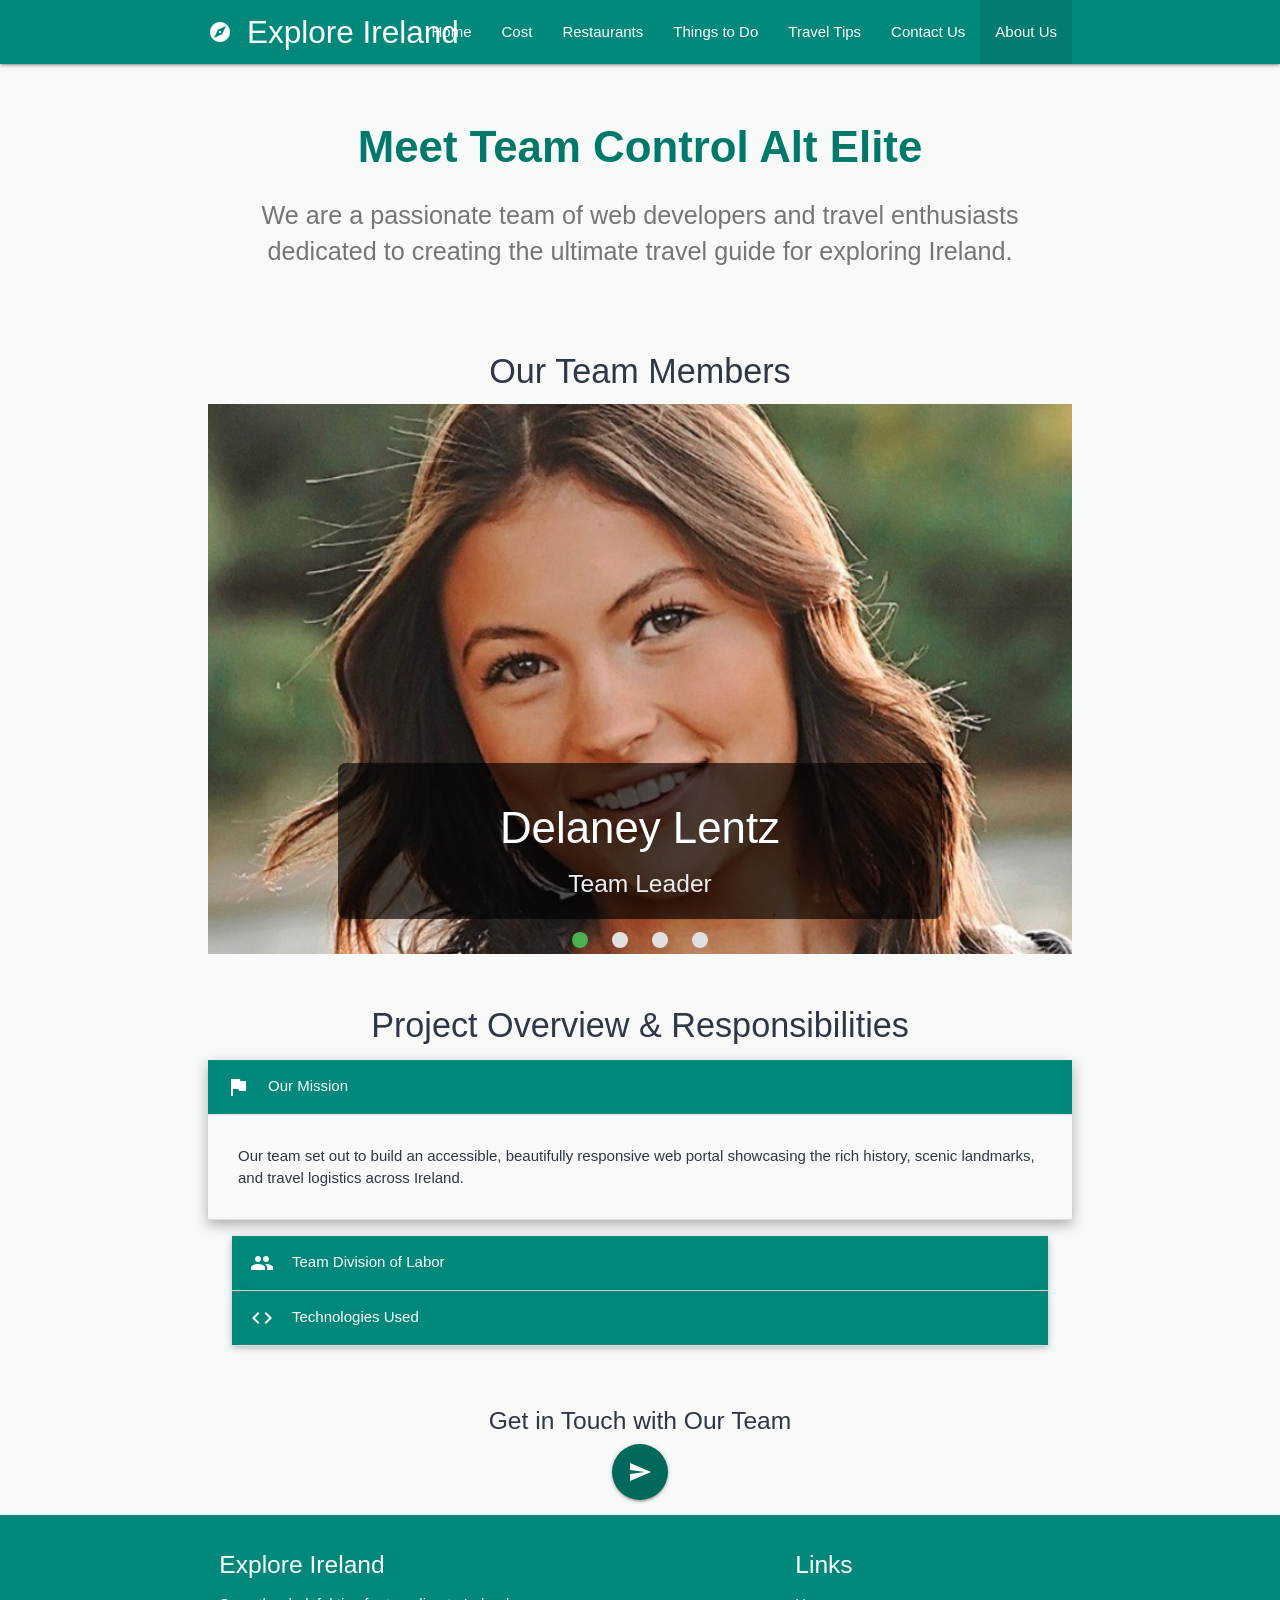
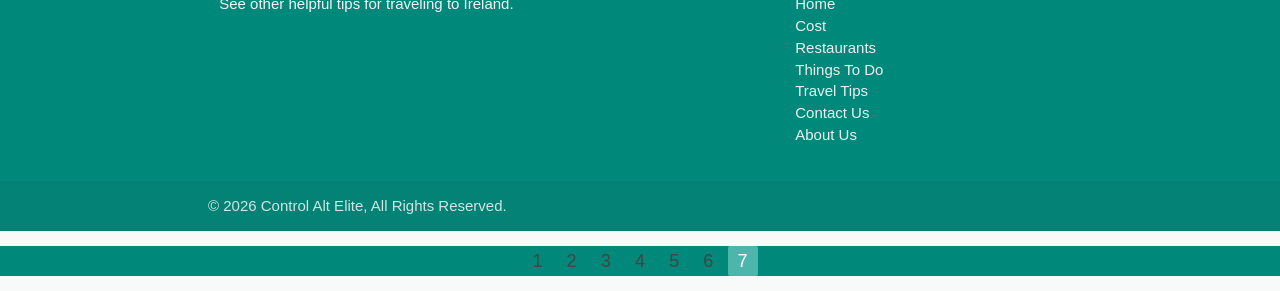
==== aboutus.html @ 84ff9fa5 "Update aboutus.html" ====
<!DOCTYPE html>
<html lang="en">
<head>
    <meta charset="UTF-8">
    <meta name="viewport" content="width=device-width, initial-scale=1.0">
    <title>Ireland Travel | About Us</title>
    <link rel="stylesheet" href="thingstodo.css">
    <link rel="stylesheet" href="global.css">
    <!-- Google Fonts & Material Icons -->
    <link rel="preconnect" href="https://fonts.googleapis.com">
    <link rel="preconnect" href="https://fonts.gstatic.com" crossorigin>
    <link href="https://fonts.googleapis.com/icon?family=Material+Icons" rel="stylesheet">
    <link href="https://fonts.googleapis.com/css2?family=Plus+Jakarta+Sans:wght@400;500;600;700&display=swap" rel="stylesheet">
    <!-- Materialize CSS & JavaScript -->
    <link rel="stylesheet" href="https://cdnjs.cloudflare.com/ajax/libs/materialize/1.0.0/css/materialize.min.css">
    <script src="https://cdnjs.cloudflare.com/ajax/libs/materialize/1.0.0/js/materialize.min.js"></script>

    <style>
        /* Responsive Desktop Height & Framing Fixes */
        @media only screen and (min-width: 993px) {
            .slider, 
            .slider .slides {
                height: 550px !important; /* Expands height on desktop to fit portrait photos */
            }
        }

        .slider .slides {
            background-color: #004d40; /* Dark teal background fill */
        }

        .slider .slides li img {
            object-fit: cover !important; /* Fills slide without stretching */
            object-position: center 20% !important; /* Aligns photos near the top so faces aren't cut off */
            width: 100% !important;
            height: 100% !important;
        }

        /* Bottom Caption Styling with Contrast Overlay */
        .slider .slides li .caption {
            top: auto !important;
            bottom: 35px !important; /* Positions text neatly at the bottom */
            background: rgba(0, 0, 0, 0.65); /* Dark background overlay for clear text reading */
            border-radius: 8px;
            padding: 12px 24px;
            display: inline-block;
        }

        .slider .indicators {
            z-index: 10; /* Ensures indicator dots sit on top of captions */
        }
    </style>

    <script>
        document.addEventListener('DOMContentLoaded', function() {
            // Materialize JS Feature 1: Sidenav Initialization
            var sidenavElems = document.querySelectorAll('.sidenav');
            M.Sidenav.init(sidenavElems);

            // Materialize JS Feature 2: Slider (2-second automated transition)
            var sliderElems = document.querySelectorAll('.slider');
            M.Slider.init(sliderElems, {
                indicators: true,
                height: 550, // Matches CSS desktop height
                duration: 500,
                interval: 2000 // Slides every 2 seconds
            });

            // Materialize JS Feature 3: Collapsible (Interactive Accordion)
            var collapsibleElems = document.querySelectorAll('.collapsible');
            M.Collapsible.init(collapsibleElems);

            // Materialize JS Feature 4: Tooltips
            var tooltipElems = document.querySelectorAll('.tooltipped');
            M.Tooltip.init(tooltipElems);
        });
    </script>
</head>
<body>

    <!-- Navigation Header -->
    <header>
        <div class="navbar-fixed">
            <nav class="teal darken-1">
                <div class="nav-wrapper container">
                    <!-- Brand Logo with Icon -->
                    <a href="Thingstodo.html" class="brand-logo valign-wrapper">
                        <i class="material-icons left">explore</i>Explore Ireland
                    </a>
                    <!-- Mobile Hamburger Trigger -->
                    <a href="#" data-target="mobile-demo" class="sidenav-trigger"><i class="material-icons">menu</i></a>
                    <!-- Desktop Navigation Links -->
                    <ul class="right hide-on-med-and-down">
                        <li><a href="index.html">Home</a></li>
                        <li><a href="costs.html">Cost</a></li>
                        <li><a href="restaurants.html">Restaurants</a></li>
                        <li><a href="Thingstodo.html">Things to Do</a></li>
                        <li><a href="traveltips.html">Travel Tips</a></li>
                        <li><a href="contact.html">Contact Us</a></li>
                        <li class="active"><a href="aboutus.html">About Us</a></li>
                    </ul>
                </div>
            </nav>
        </div>

        <!-- Mobile Sidenav -->
        <ul class="sidenav" id="mobile-demo">
            <li><a href="index.html">Home</a></li>
            <li><a href="costs.html">Cost</a></li>
            <li><a href="restaurants.html">Restaurants</a></li>
            <li><a href="Thingstodo.html">Things to Do</a></li>
            <li><a href="traveltips.html">Travel Tips</a></li>
            <li><a href="contact.html">Contact Us</a></li>
            <li class="active"><a href="aboutus.html">About Us</a></li>
        </ul>
    </header>

    <!-- Page Title Header -->
    <main class="container" style="margin-top: 30px;">
        <div class="row center-align">
            <div class="col s12">
                <h3 class="teal-text text-darken-2" style="font-weight: 700;">Meet Team Control Alt Elite</h3>
                <p class="flow-text grey-text text-darken-1">
                    We are a passionate team of web developers and travel enthusiasts dedicated to creating the ultimate travel guide for exploring Ireland.
                </p>
            </div>
        </div>

        <!-- SLIDESHOW: Materialize Slider with 4 Group Members -->
        <section class="section">
            <h4 class="center-align header">Our Team Members</h4>
            <div class="slider">
                <ul class="slides">
                    <!-- Slide 1: Group Member 1 -->
                    <li>
                        <img src="delaney%20update%20picture.jpeg" alt="Delaney - Lead Developer">
                        <div class="caption center-align">
                            <h3 class="white-text text-shadow">Delaney Lentz</h3>
                            <h5 class="light grey-text text-lighten-3">Team Leader</h5>
                        </div>
                    </li>
                    <!-- Slide 2: Group Member 2 -->
                    <li>
                        <img src="kaileigh.png" alt="Kaileigh">
                        <div class="caption center-align">
                            <h3 class="white-text text-shadow">Kaileigh Schneberger</h3>
                            <h5 class="light grey-text text-lighten-3">Group member 2</h5>
                        </div>
                    </li>
                    <!-- Slide 3: Group Member 3 -->
                    <li>
                        <img src="simone picture.jpeg" alt="simone mercer">
                        <div class="caption center-align">
                            <h3 class="white-text text-shadow">Simone Mercer</h3>
                            <h5 class="light grey-text text-lighten-3">Group Member 3</h5>
                        </div>
                    </li>
                    <!-- Slide 4: Group Member 4 -->
                    <li>
                        <img src="chaiyapicture.jpg" alt="Chaiya Herberger">
                        <div class="caption center-align">
                            <h3 class="white-text text-shadow">Chaiya Herberger</h3>
                            <h5 class="light grey-text text-lighten-3">Group Member 4</h5>
                        </div>
                    </li>
                </ul>
            </div>
        </section>

        <!-- MATERIALIZE JAVASCRIPT FEATURE: Collapsible Accordion -->
        <section class="section">
            <h4 class="center-align header">Project Overview & Responsibilities</h4>
            <ul class="collapsible popout">
                <li class="active">
                    <div class="collapsible-header teal darken-1 white-text">
                        <i class="material-icons">flag</i>Our Mission
                    </div>
                    <div class="collapsible-body">
                        <span>Our team set out to build an accessible, beautifully responsive web portal showcasing the rich history, scenic landmarks, and travel logistics across Ireland.</span>
                    </div>
                </li>
                <li>
                    <div class="collapsible-header teal darken-1 white-text">
                        <i class="material-icons">group</i>Team Division of Labor
                    </div>
                    <div class="collapsible-body">
                        <p><strong>Delaney:</strong> Group leader ensuring progress is being made. Coded and made the Contact Us and Home pages.</p>
                        <p><strong>Kaileigh:</strong> Helped ensure unitly in the pages while designing and coding the About Us and Things to Do pages.</p>
                        <p><strong>Simone:</strong> Designed and coded the Travel Tips page.</p>
                        <p><strong>Chaiya:</strong> Designed and coded the Restaurants page.</p>
                    </div>
                </li>
                <li>
                    <div class="collapsible-header teal darken-1 white-text">
                        <i class="material-icons">code</i>Technologies Used
                    </div>
                    <div class="collapsible-body">
                        <span>We were able to build this website with the knowledge gained from class activties, homework, and the help of Gemini.</span>
                    </div>
                </li>
            </ul>
        </section>

        <!-- Interactive Contact / Social Quick Links -->
        <section class="section center-align">
            <h5>Get in Touch with Our Team</h5>
            <a class="btn-floating btn-large teal darken-3 tooltipped waves-effect waves-light" data-position="bottom" data-tooltip="Visit Contact Page" href="contact.html"><i class="material-icons">send</i></a>
        </section>
    </main>

    <!-- Footer -->
    <footer class="page-footer teal darken-1">
        <div class="container">
            <div class="row">
                <div class="col l6 s12">
                    <h5 class="white-text">Explore Ireland</h5>
                    <p class="grey-text text-lighten-4">See other helpful tips for traveling to Ireland.</p>
                </div>
                <div class="col l4 offset-l2 s12">
                    <h5 class="white-text">Links</h5>
                    <ul>
                        <li><a class="grey-text text-lighten-3" href="index.html">Home</a></li>
                        <li><a class="grey-text text-lighten-3" href="costs.html">Cost</a></li>
                        <li><a class="grey-text text-lighten-3" href="restaurants.html">Restaurants</a></li>
                        <li><a class="grey-text text-lighten-3" href="Thingstodo.html">Things To Do</a></li>
                        <li><a class="grey-text text-lighten-3" href="traveltips.html">Travel Tips</a></li>
                        <li><a class="grey-text text-lighten-3" href="contact.html">Contact Us</a></li>
                        <li><a class="grey-text text-lighten-3" href="AboutUs.html">About Us</a></li>
                    </ul>
                </div>
            </div>
        </div>
        <div class="footer-copyright">
            <div class="container">
                © 2026 Control Alt Elite, All Rights Reserved.
            </div>
        </div>
    </footer>

    <!-- Pagination -->
    <ul class="pagination center-align teal darken-1 black-text">
        <li class="waves-effect"><a href="index.html">1</a></li>
        <li class="waves-effect"><a href="costs.html">2</a></li>
        <li class="waves-effect"><a href="restaurants.html">3</a></li>
        <li class="waves-effect"><a href="Thingstodo.html">4</a></li>
        <li class="waves-effect"><a href="traveltips.html">5</a></li>
        <li class="waves-effect"><a href="contact.html">6</a></li>
        <li class="active teal lighten-2 black-text"><a href="AboutUs.html">7</a></li>
    </ul>

</body>
</html>
---- thingstodo.css ----
/* ==========================================
   Things To Do Page Custom Stylesheet
   Imports base styling from homepage.css
   ========================================== */

@import url('homepage.css');

/* Subtitle for Main Sections */
.section-subtitle {
  text-align: center;
  color: var(--text-muted);
  font-size: 1rem;
  margin-top: -12px;
  margin-bottom: 24px;
}

/* Embedded Video Wrapper (16:9 Aspect Ratio) */
.video-card {
  padding: 24px;
  text-align: center;
}

.video-wrapper {
  position: relative;
  width: 100%;
  padding-bottom: 56.25%; /* 16:9 aspect ratio */
  height: 0;
  border-radius: var(--radius-md);
  overflow: hidden;
  box-shadow: var(--shadow-sm);
  background-color: #000;
}

.video-wrapper iframe {
  position: absolute;
  top: 0;
  left: 0;
  width: 100%;
  height: 100%;
  border: 0;
}

/* Attraction Card Layout */
.attraction-card {
  display: flex;
  flex-direction: column;
}

.attraction-card .card-image {
  position: relative;
  height: 220px;
  overflow: hidden;
}

.attraction-card .card-image img {
  width: 100%;
  height: 100%;
  object-fit: cover;
  transition: transform 0.5s ease;
}

.attraction-card:hover .card-image img {
  transform: scale(1.05);
}

/* Badge Styling */
.badge {
  position: absolute;
  top: 16px;
  right: 16px;
  padding: 6px 14px;
  border-radius: 50px;
  font-size: 0.75rem;
  font-weight: 600;
  letter-spacing: 0.03em;
  text-transform: uppercase;
}

.badge-coastal {
  background: rgba(162, 210, 255, 0.9);
  color: #1A365D;
  backdrop-filter: blur(4px);
}

.badge-history {
  background: rgba(214, 234, 223, 0.9);
  color: #1C4532;
  backdrop-filter: blur(4px);
}

.badge-hiking {
  background: rgba(255, 229, 217, 0.9);
  color: #632B1A;
  backdrop-filter: blur(4px);
}

/* Card External Links */
.attraction-card .card-link {
  display: inline-flex;
  align-items: center;
  gap: 6px;
  font-weight: 600;
  font-size: 0.9rem;
  color: var(--pastel-green-dark);
  text-decoration: none;
  transition: var(--transition);
  margin-top: auto;
}

.attraction-card .card-link:hover {
  color: var(--pastel-blue-dark);
  gap: 10px;
}
---- global.css ----
:root {
  --pastel-green-light: #EAF7F1;
  --pastel-green: #95E1D3;
  --pastel-green-dark: #38A3A5;

  --pastel-blue-light: #EBF4FC;
  --pastel-blue: #A2D2FF;
  --pastel-blue-dark: #5390D9;

  --bg-color: #F8FAF9;
  --card-bg: #FFFFFF;
  --text-main: #2D3748;
  --text-muted: #718096;
  --border-color: #E2E8F0;

  --radius-sm: 8px;
  --radius-md: 16px;

  --shadow-sm: 0 2px 8px rgba(0, 0, 0, 0.04);
  --shadow-md: 0 10px 25px -5px rgba(149, 225, 211, 0.25);
  --shadow-lg: 0 20px 30px -10px rgba(83, 144, 217, 0.2);

  --transition: all 0.3s cubic-bezier(0.4, 0, 0.2, 1);
}
/* Header & Navigation */
.navbar {
  position: sticky;
  top: 0;
  z-index: 100;
  background: rgba(255, 255, 255, 0.85);
  backdrop-filter: blur(12px);
  border-bottom: 1px solid var(--border-color);
  padding: 16px 0;
}

.nav-container {
  display: flex;
  justify-content: space-between;
  align-items: center;
}

.compass-icon {
  width: 36px;
  height: 36px;
  stroke: var(--pastel-green-dark);
  transition: var(--transition);
}

.logo:hover .compass-icon {
  transform: rotate(45deg);
  stroke: var(--pastel-blue-dark);
}

.nav-links {
  display: flex;
  gap: 32px;
}

.nav-links a {
  font-weight: 500;
  font-size: 0.95rem;
  color: var(--text-muted);
  transition: var(--transition);
  position: relative;
}

.nav-links a:hover,
.nav-links a.active {
  color: var(--pastel-green-dark);
}

.nav-links a.active::after {
  content: '';
  position: absolute;
  bottom: -6px;
  left: 0;
  width: 100%;
  height: 2px;
  background: var(--pastel-green-dark);
  border-radius: 2px;
}

/* Footer */
.footer {
  background-color: #FFFFFF;
  border-top: 1px solid var(--border-color);
  padding: 40px 0;
  text-align: center;
}

.footer-content {
  display: flex;
  flex-direction: column;
  align-items: center;
  gap: 16px;
}

.footer p {
  color: var(--text-muted);
  font-size: 0.9rem;
}

/* Responsive Styles */
@media (max-width: 768px) {
  .hero h1 {
    font-size: 2.25rem;
  }
  .grid {
    grid-template-columns: 1fr;
  }
}
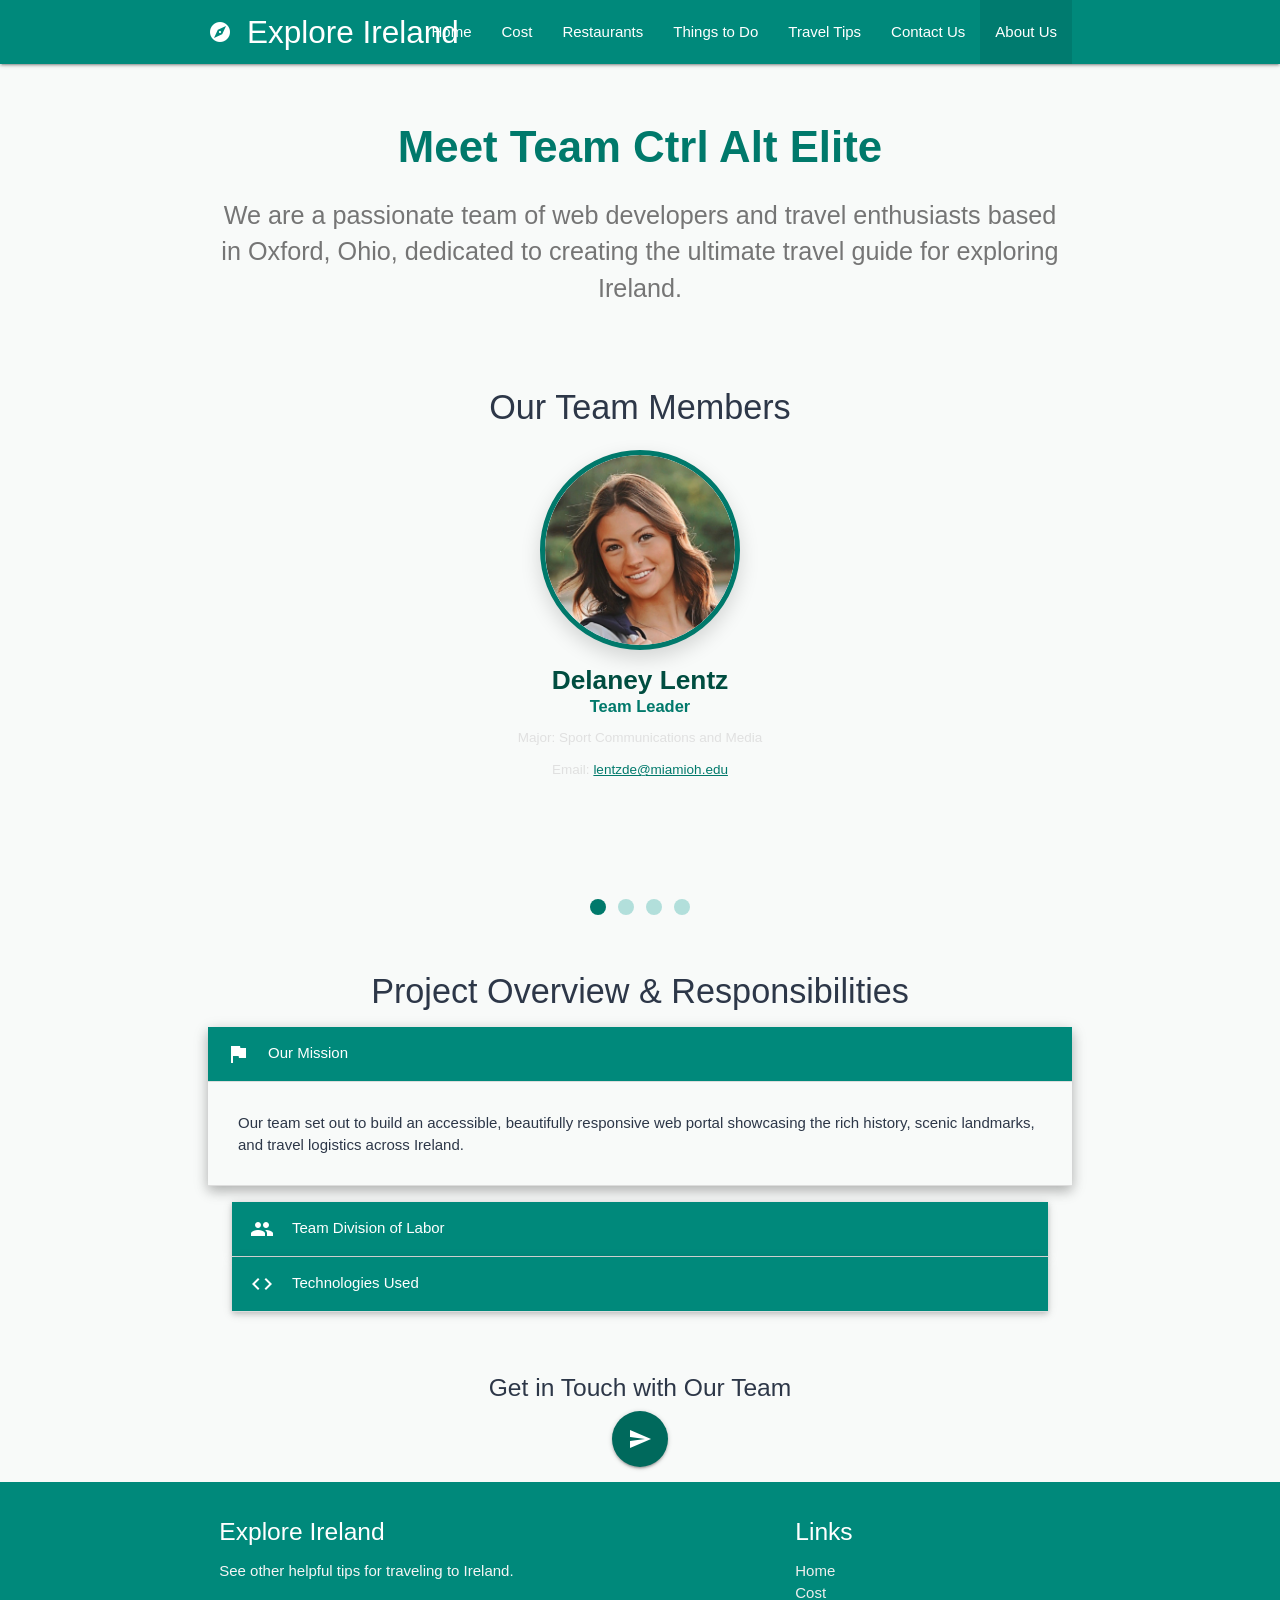
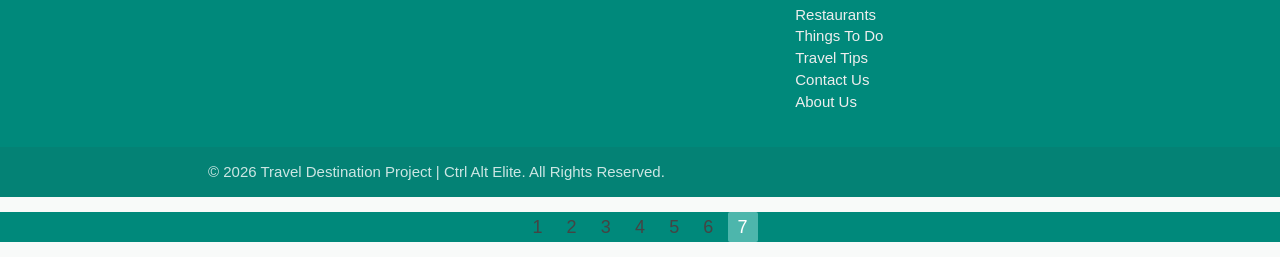
==== commit 8129ed12: "V2" ====
--- a/aboutus.html
+++ b/aboutus.html
@@ -16,37 +16,100 @@
     <script src="https://cdnjs.cloudflare.com/ajax/libs/materialize/1.0.0/js/materialize.min.js"></script>
 
     <style>
-        /* Responsive Desktop Height & Framing Fixes */
-        @media only screen and (min-width: 993px) {
-            .slider, 
-            .slider .slides {
-                height: 550px !important; /* Expands height on desktop to fit portrait photos */
-            }
+        /* Circular Rotating Team Slider Styling */
+        .slider {
+            height: 480px !important;
+            background: transparent !important;
+            box-shadow: none !important;
         }
 
         .slider .slides {
-            background-color: #004d40; /* Dark teal background fill */
-        }
-
-        .slider .slides li img {
-            object-fit: cover !important; /* Fills slide without stretching */
-            object-position: center 20% !important; /* Aligns photos near the top so faces aren't cut off */
+            height: 430px !important;
+            background-color: transparent !important;
+        }
+
+        .slider .slides li {
+            background-color: transparent !important;
+            text-align: center;
+        }
+
+        /* Circular Frame for Team Photos */
+        .profile-circle-container {
+            width: 200px;
+            height: 200px;
+            margin: 10px auto 0 auto;
+            border-radius: 50%;
+            overflow: hidden;
+            border: 5px solid #00796b; /* Teal Accent Border */
+            box-shadow: 0 8px 20px rgba(0, 0, 0, 0.15);
+            background-color: #e0f2f1;
+        }
+
+        .profile-circle-container img {
             width: 100% !important;
             height: 100% !important;
-        }
-
-        /* Bottom Caption Styling with Contrast Overlay */
+            object-fit: cover !important;
+            object-position: center top !important; /* Keeps tops of heads fully visible */
+            border-radius: 50%;
+        }
+
+        /* Caption Text Below Circle Frame */
         .slider .slides li .caption {
-            top: auto !important;
-            bottom: 35px !important; /* Positions text neatly at the bottom */
-            background: rgba(0, 0, 0, 0.65); /* Dark background overlay for clear text reading */
-            border-radius: 8px;
-            padding: 12px 24px;
-            display: inline-block;
-        }
-
+            position: relative !important;
+            top: 10px !important;
+            left: 0 !important;
+            right: 0 !important;
+            width: 100% !important;
+            opacity: 1 !important;
+            background: transparent !important;
+            padding: 0 !important;
+            box-shadow: none !important;
+            border-radius: 0;
+            display: block !important;
+        }
+
+        .slider .slides li .caption h3 {
+            color: #004d40 !important;
+            font-size: 1.75rem !important;
+            font-weight: 700;
+            margin: 6px 0 2px 0;
+            text-shadow: none !important;
+        }
+
+        .slider .slides li .caption h5 {
+            color: #00796b !important;
+            font-size: 1.1rem !important;
+            font-weight: 600;
+            margin: 2px 0;
+            text-shadow: none !important;
+        }
+
+        .member-details {
+            font-size: 0.9rem;
+            color: #444;
+            margin-top: 4px;
+            line-height: 1.4;
+        }
+
+        .member-details a {
+            color: #00796b;
+            text-decoration: underline;
+            font-weight: 500;
+        }
+
+        /* Indicator Dots Styling */
         .slider .indicators {
-            z-index: 10; /* Ensures indicator dots sit on top of captions */
+            bottom: 0px !important;
+            z-index: 10;
+        }
+
+        .slider .indicators .indicator-item {
+            background-color: #b2dfdb;
+            margin: 0 6px;
+        }
+
+        .slider .indicators .indicator-item.active {
+            background-color: #00796b;
         }
     </style>
 
@@ -56,13 +119,13 @@
             var sidenavElems = document.querySelectorAll('.sidenav');
             M.Sidenav.init(sidenavElems);
 
-            // Materialize JS Feature 2: Slider (2-second automated transition)
+            // Materialize JS Feature 2: Slider (2-second automated rotation)
             var sliderElems = document.querySelectorAll('.slider');
             M.Slider.init(sliderElems, {
                 indicators: true,
-                height: 550, // Matches CSS desktop height
+                height: 480, // Expanded height for circle + bio info
                 duration: 500,
-                interval: 2000 // Slides every 2 seconds
+                interval: 2000 // Rotates every 2 seconds
             });
 
             // Materialize JS Feature 3: Collapsible (Interactive Accordion)
@@ -83,7 +146,7 @@
             <nav class="teal darken-1">
                 <div class="nav-wrapper container">
                     <!-- Brand Logo with Icon -->
-                    <a href="Thingstodo.html" class="brand-logo valign-wrapper">
+                    <a href="index.html" class="brand-logo valign-wrapper">
                         <i class="material-icons left">explore</i>Explore Ireland
                     </a>
                     <!-- Mobile Hamburger Trigger -->
@@ -109,8 +172,8 @@
             <li><a href="restaurants.html">Restaurants</a></li>
             <li><a href="Thingstodo.html">Things to Do</a></li>
             <li><a href="traveltips.html">Travel Tips</a></li>
+            <li class="active"><a href="aboutus.html">About Us</a></li>
             <li><a href="contact.html">Contact Us</a></li>
-            <li class="active"><a href="aboutus.html">About Us</a></li>
         </ul>
     </header>
 
@@ -118,50 +181,79 @@
     <main class="container" style="margin-top: 30px;">
         <div class="row center-align">
             <div class="col s12">
-                <h3 class="teal-text text-darken-2" style="font-weight: 700;">Meet Team Control Alt Elite</h3>
+                <h3 class="teal-text text-darken-2" style="font-weight: 700;">Meet Team Ctrl Alt Elite</h3>
                 <p class="flow-text grey-text text-darken-1">
-                    We are a passionate team of web developers and travel enthusiasts dedicated to creating the ultimate travel guide for exploring Ireland.
+                    We are a passionate team of web developers and travel enthusiasts based in Oxford, Ohio, dedicated to creating the ultimate travel guide for exploring Ireland.
                 </p>
             </div>
         </div>
 
-        <!-- SLIDESHOW: Materialize Slider with 4 Group Members -->
+        <!-- SLIDESHOW: Rotating Circular Profile Slider -->
         <section class="section">
             <h4 class="center-align header">Our Team Members</h4>
             <div class="slider">
                 <ul class="slides">
-                    <!-- Slide 1: Group Member 1 -->
+
+                    <!-- Slide 1: Delaney Lentz -->
                     <li>
-                        <img src="delaney%20update%20picture.jpeg" alt="Delaney - Lead Developer">
+                        <div class="profile-circle-container">
+                            <img src="delaney update picture.jpeg" alt="Delaney Lentz">
+                        </div>
                         <div class="caption center-align">
-                            <h3 class="white-text text-shadow">Delaney Lentz</h3>
-                            <h5 class="light grey-text text-lighten-3">Team Leader</h5>
+                            <h3>Delaney Lentz</h3>
+                            <h5>Team Leader</h5>
+                            <div class="member-details">
+                                <p><strong>Major:</strong> Sport Communications and Media</p>
+                                <p><strong>Email:</strong> <a href="mailto:lentzde@miamioh.edu">lentzde@miamioh.edu</a></p>
+                            </div>
                         </div>
                     </li>
-                    <!-- Slide 2: Group Member 2 -->
+
+                    <!-- Slide 2: Kaileigh Schneberger -->
                     <li>
-                        <img src="kaileigh.png" alt="Kaileigh">
+                        <div class="profile-circle-container">
+                            <img src="kaileigh picture.png" alt="Kaileigh Schneberger">
+                        </div>
                         <div class="caption center-align">
-                            <h3 class="white-text text-shadow">Kaileigh Schneberger</h3>
-                            <h5 class="light grey-text text-lighten-3">Group member 2</h5>
+                            <h3>Kaileigh Schneberger</h3>
+                            <h5>Team Member</h5>
+                            <div class="member-details">
+                                <p><strong>Major:</strong> Sport Communications and Media</p>
+                                <p><strong>Email:</strong> <a href="mailto:schnebk@miamioh.edu">schnebk@miamioh.edu</a></p>
+                            </div>
                         </div>
                     </li>
-                    <!-- Slide 3: Group Member 3 -->
+
+                    <!-- Slide 3: Chaiya Herberger -->
                     <li>
-                        <img src="simone picture.jpeg" alt="simone mercer">
+                        <div class="profile-circle-container">
+                            <img src="chaiyapicture.jpg" alt="Chaiya Herberger">
+                        </div>
                         <div class="caption center-align">
-                            <h3 class="white-text text-shadow">Simone Mercer</h3>
-                            <h5 class="light grey-text text-lighten-3">Group Member 3</h5>
+                            <h3>Chaiya Herberger</h3>
+                            <h5>Team Member</h5>
+                            <div class="member-details">
+                                <p><strong>Major:</strong> Emerging Technology in Business and Design</p>
+                                <p><strong>Email:</strong> <a href="mailto:herberc3@miamioh.edu">herberc3@miamioh.edu</a></p>
+                            </div>
                         </div>
                     </li>
-                    <!-- Slide 4: Group Member 4 -->
+
+                    <!-- Slide 4: Simone Mercer -->
                     <li>
-                        <img src="chaiyapicture.jpg" alt="Chaiya Herberger">
+                        <div class="profile-circle-container">
+                            <img src="simone picture.jpeg" alt="Simone Mercer">
+                        </div>
                         <div class="caption center-align">
-                            <h3 class="white-text text-shadow">Chaiya Herberger</h3>
-                            <h5 class="light grey-text text-lighten-3">Group Member 4</h5>
+                            <h3>Simone Mercer</h3>
+                            <h5>Team Member</h5>
+                            <div class="member-details">
+                                <p><strong>Major:</strong> Sport Communications and Media</p>
+                                <p><strong>Email:</strong> <a href="mailto:mercersc@miamioh.edu">mercersc@miamioh.edu</a></p>
+                            </div>
                         </div>
                     </li>
+
                 </ul>
             </div>
         </section>
@@ -184,7 +276,7 @@
                     </div>
                     <div class="collapsible-body">
                         <p><strong>Delaney:</strong> Group leader ensuring progress is being made. Coded and made the Contact Us and Home pages.</p>
-                        <p><strong>Kaileigh:</strong> Helped ensure unitly in the pages while designing and coding the About Us and Things to Do pages.</p>
+                        <p><strong>Kaileigh:</strong> Helped ensure unity in the pages while designing and coding the About Us and Things to Do pages.</p>
                         <p><strong>Simone:</strong> Designed and coded the Travel Tips page.</p>
                         <p><strong>Chaiya:</strong> Designed and coded the Restaurants page.</p>
                     </div>
@@ -194,7 +286,7 @@
                         <i class="material-icons">code</i>Technologies Used
                     </div>
                     <div class="collapsible-body">
-                        <span>We were able to build this website with the knowledge gained from class activties, homework, and the help of Gemini.</span>
+                        <span>We were able to build this website with the knowledge gained from class activities, homework, and the help of Gemini.</span>
                     </div>
                 </li>
             </ul>
@@ -224,14 +316,14 @@
                         <li><a class="grey-text text-lighten-3" href="Thingstodo.html">Things To Do</a></li>
                         <li><a class="grey-text text-lighten-3" href="traveltips.html">Travel Tips</a></li>
                         <li><a class="grey-text text-lighten-3" href="contact.html">Contact Us</a></li>
-                        <li><a class="grey-text text-lighten-3" href="AboutUs.html">About Us</a></li>
+                        <li><a class="grey-text text-lighten-3" href="aboutus.html">About Us</a></li>
                     </ul>
                 </div>
             </div>
         </div>
         <div class="footer-copyright">
             <div class="container">
-                © 2026 Control Alt Elite, All Rights Reserved.
+                © 2026 Travel Destination Project | Ctrl Alt Elite. All Rights Reserved.
             </div>
         </div>
     </footer>
@@ -244,7 +336,7 @@
         <li class="waves-effect"><a href="Thingstodo.html">4</a></li>
         <li class="waves-effect"><a href="traveltips.html">5</a></li>
         <li class="waves-effect"><a href="contact.html">6</a></li>
-        <li class="active teal lighten-2 black-text"><a href="AboutUs.html">7</a></li>
+        <li class="active teal lighten-2 black-text"><a href="aboutus.html">7</a></li>
     </ul>
 
 </body>
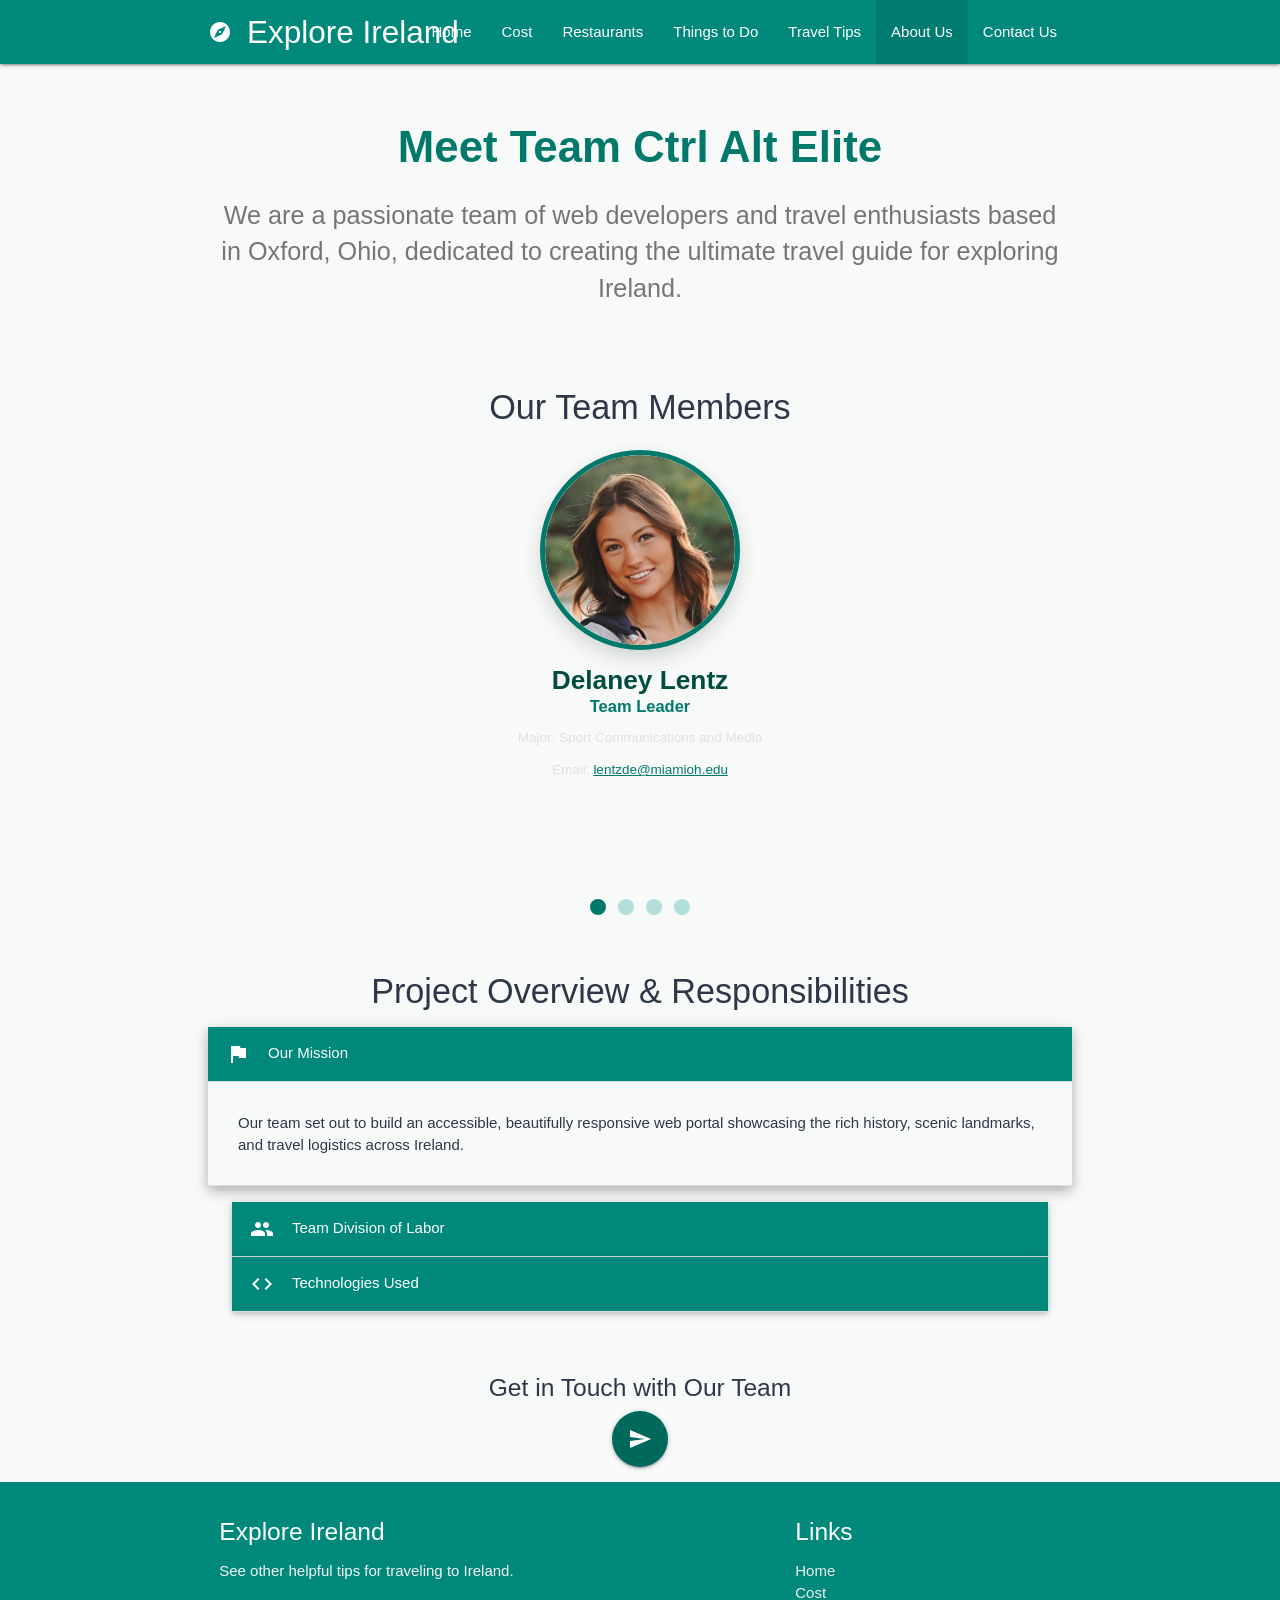
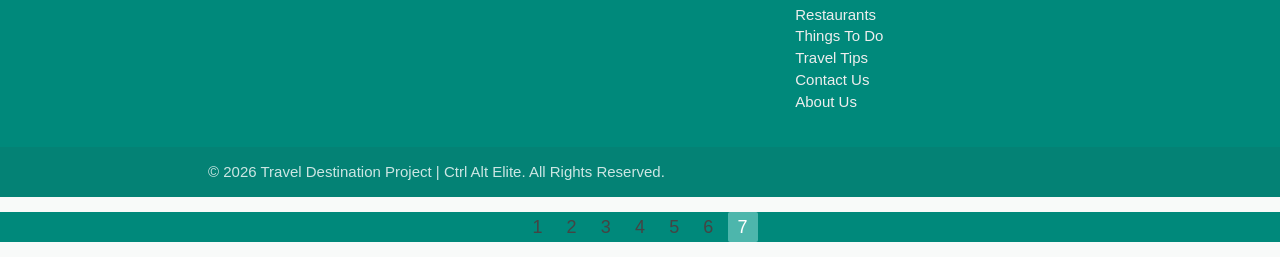
==== commit e55f2a0a: "Update aboutus.html" ====
--- a/aboutus.html
+++ b/aboutus.html
@@ -158,8 +158,8 @@
                         <li><a href="restaurants.html">Restaurants</a></li>
                         <li><a href="Thingstodo.html">Things to Do</a></li>
                         <li><a href="traveltips.html">Travel Tips</a></li>
+                        <li class="active"><a href="aboutus.html">About Us</a></li>
                         <li><a href="contact.html">Contact Us</a></li>
-                        <li class="active"><a href="aboutus.html">About Us</a></li>
                     </ul>
                 </div>
             </nav>
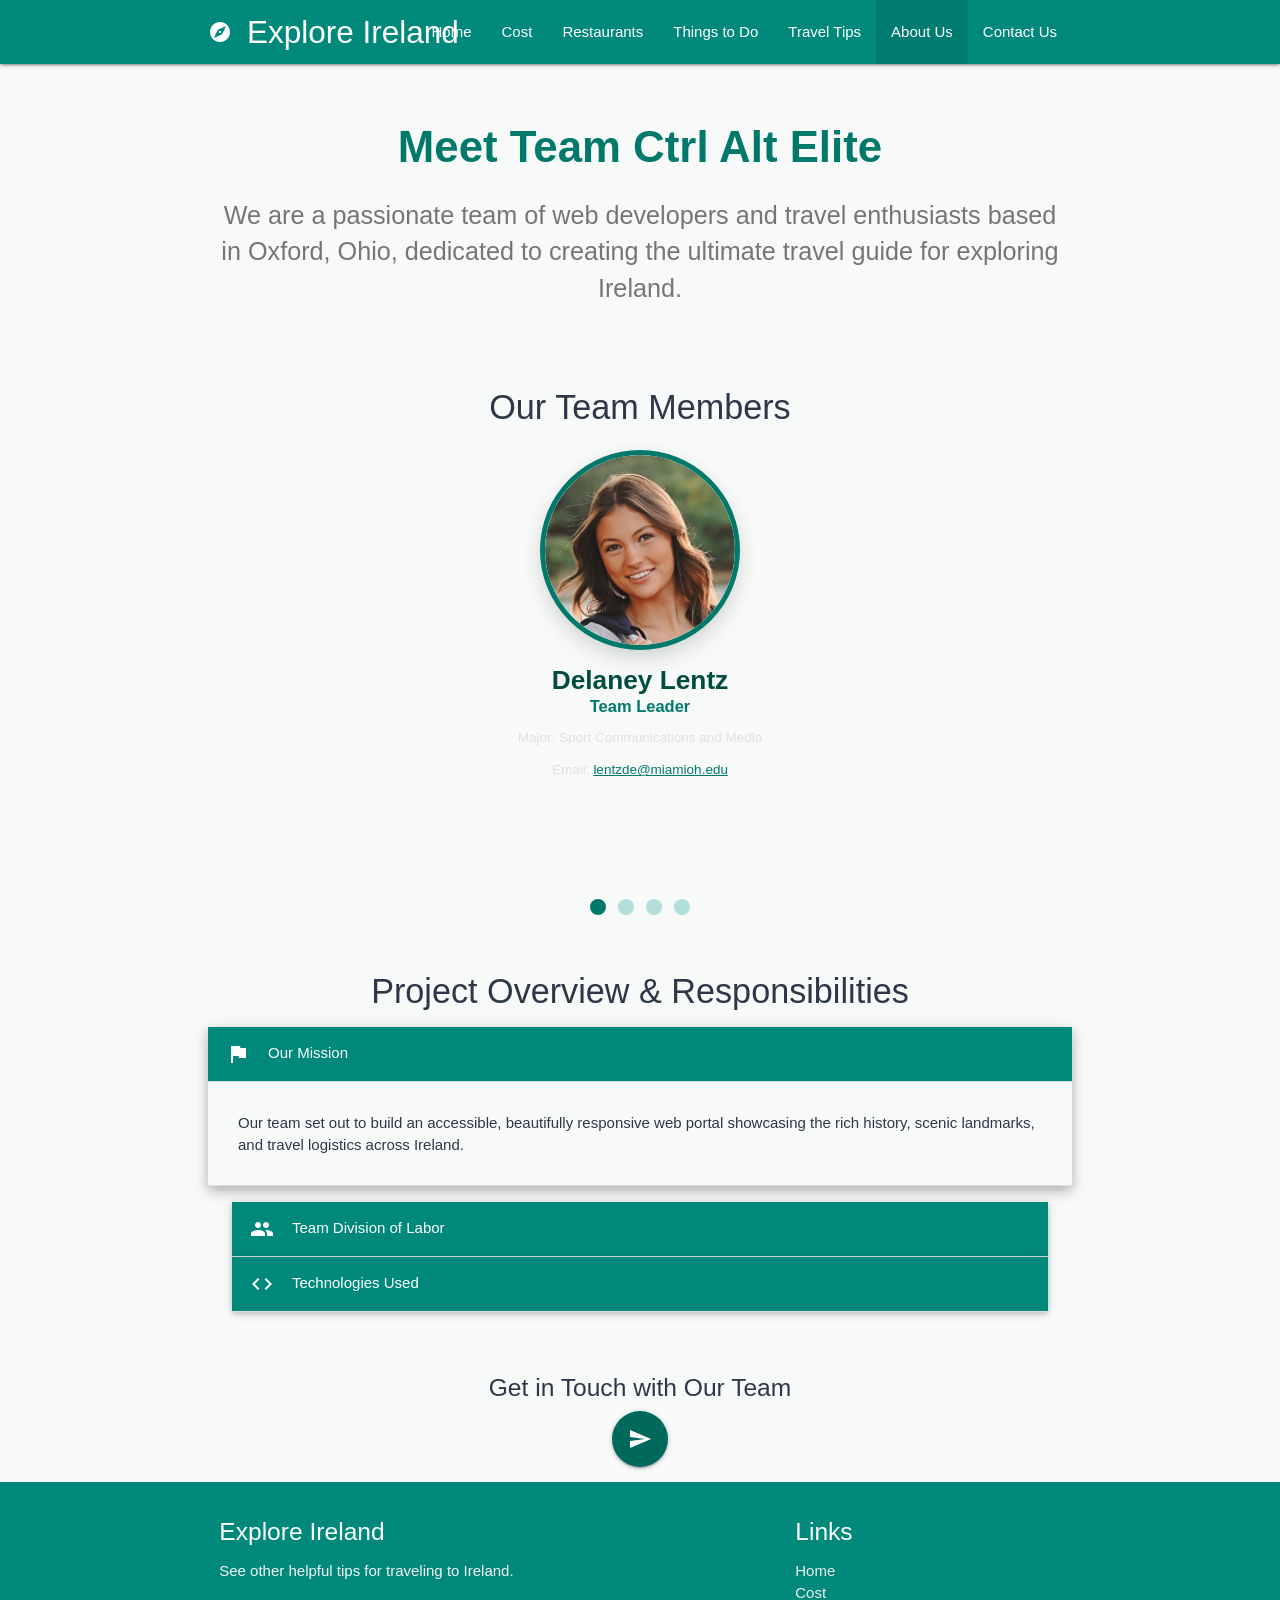
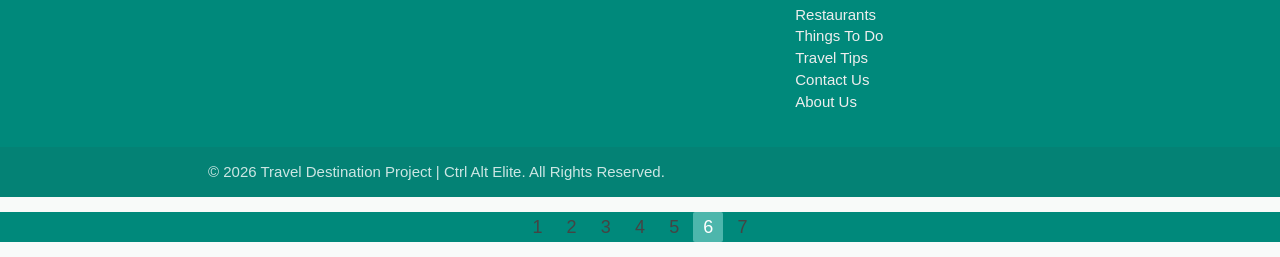
==== commit 463761c2: "Update aboutus.html" ====
--- a/aboutus.html
+++ b/aboutus.html
@@ -335,8 +335,8 @@
         <li class="waves-effect"><a href="restaurants.html">3</a></li>
         <li class="waves-effect"><a href="Thingstodo.html">4</a></li>
         <li class="waves-effect"><a href="traveltips.html">5</a></li>
-        <li class="waves-effect"><a href="contact.html">6</a></li>
-        <li class="active teal lighten-2 black-text"><a href="aboutus.html">7</a></li>
+        <li class="active teal lighten-2 black-text"><a href="aboutus.html">6</a></li>
+        <li class="waves-effect"><a href="contact.html">7</a></li>
     </ul>
 
 </body>
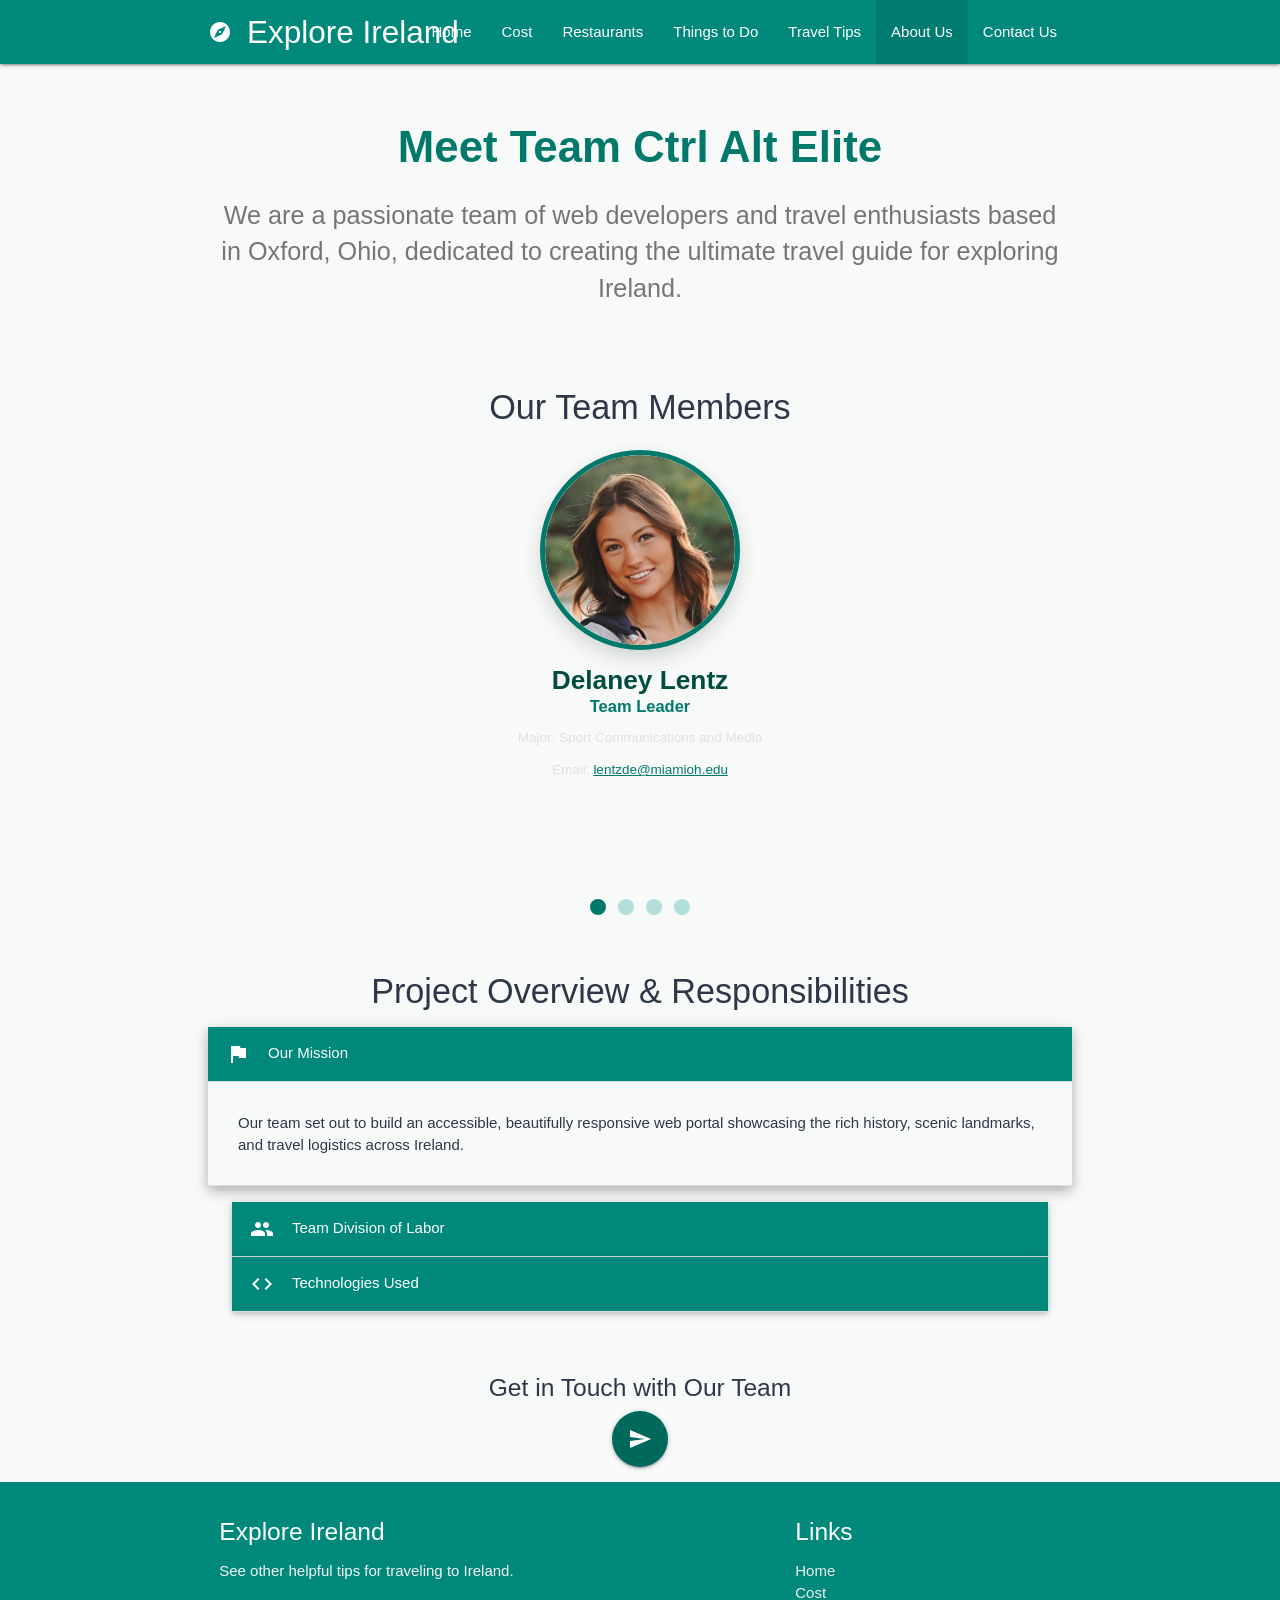
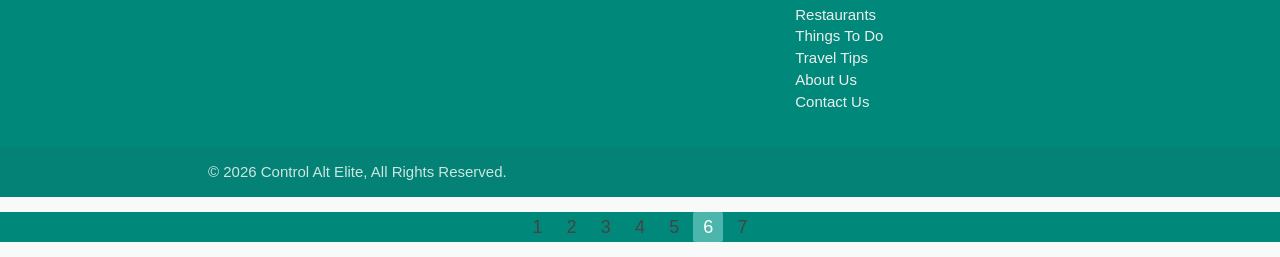
==== commit 17c0792b: "Update aboutus.html" ====
--- a/aboutus.html
+++ b/aboutus.html
@@ -300,7 +300,7 @@
     </main>
 
     <!-- Footer -->
-    <footer class="page-footer teal darken-1">
+   <footer class="page-footer teal darken-1">
         <div class="container">
             <div class="row">
                 <div class="col l6 s12">
@@ -315,15 +315,15 @@
                         <li><a class="grey-text text-lighten-3" href="restaurants.html">Restaurants</a></li>
                         <li><a class="grey-text text-lighten-3" href="Thingstodo.html">Things To Do</a></li>
                         <li><a class="grey-text text-lighten-3" href="traveltips.html">Travel Tips</a></li>
+                        <li><a class="grey-text text-lighten-3" href="aboutus.html">About Us</a></li>
                         <li><a class="grey-text text-lighten-3" href="contact.html">Contact Us</a></li>
-                        <li><a class="grey-text text-lighten-3" href="aboutus.html">About Us</a></li>
                     </ul>
                 </div>
             </div>
         </div>
         <div class="footer-copyright">
             <div class="container">
-                © 2026 Travel Destination Project | Ctrl Alt Elite. All Rights Reserved.
+                © 2026 Control Alt Elite, All Rights Reserved.
             </div>
         </div>
     </footer>
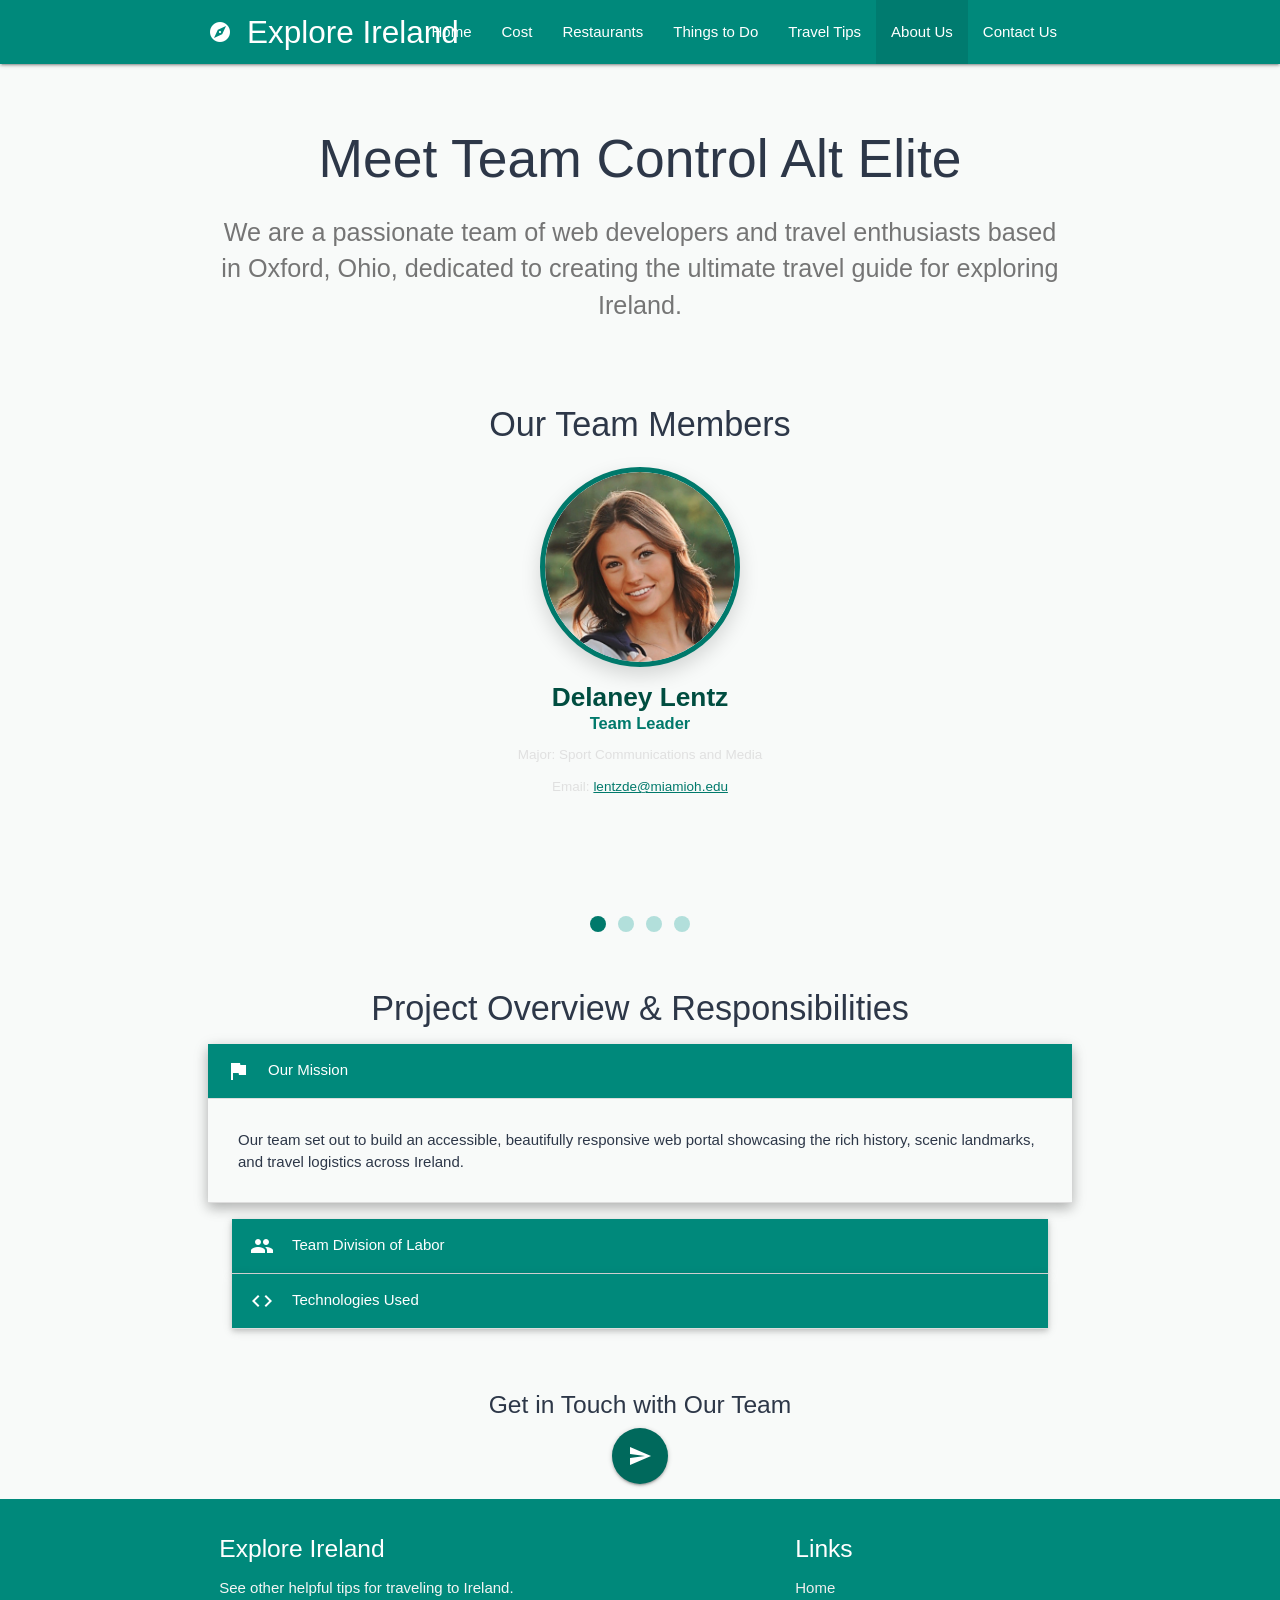
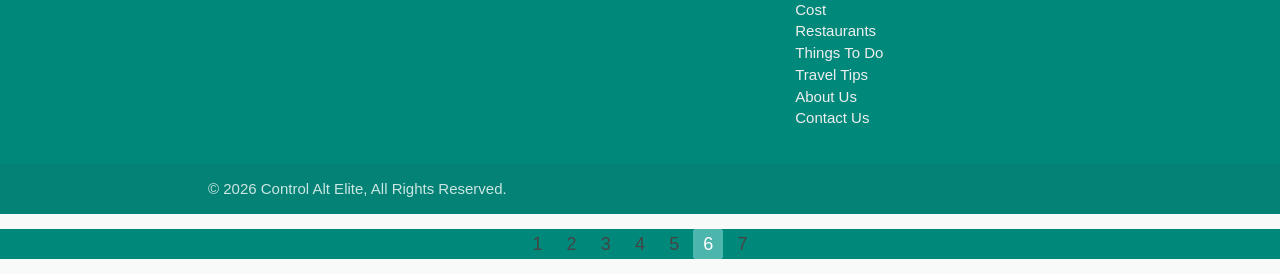
==== commit c79238c5: "Update aboutus.html fix header" ====
--- a/aboutus.html
+++ b/aboutus.html
@@ -181,7 +181,7 @@
     <main class="container" style="margin-top: 30px;">
         <div class="row center-align">
             <div class="col s12">
-                <h3 class="teal-text text-darken-2" style="font-weight: 700;">Meet Team Ctrl Alt Elite</h3>
+                <h2>Meet Team Control Alt Elite</h2>
                 <p class="flow-text grey-text text-darken-1">
                     We are a passionate team of web developers and travel enthusiasts based in Oxford, Ohio, dedicated to creating the ultimate travel guide for exploring Ireland.
                 </p>
